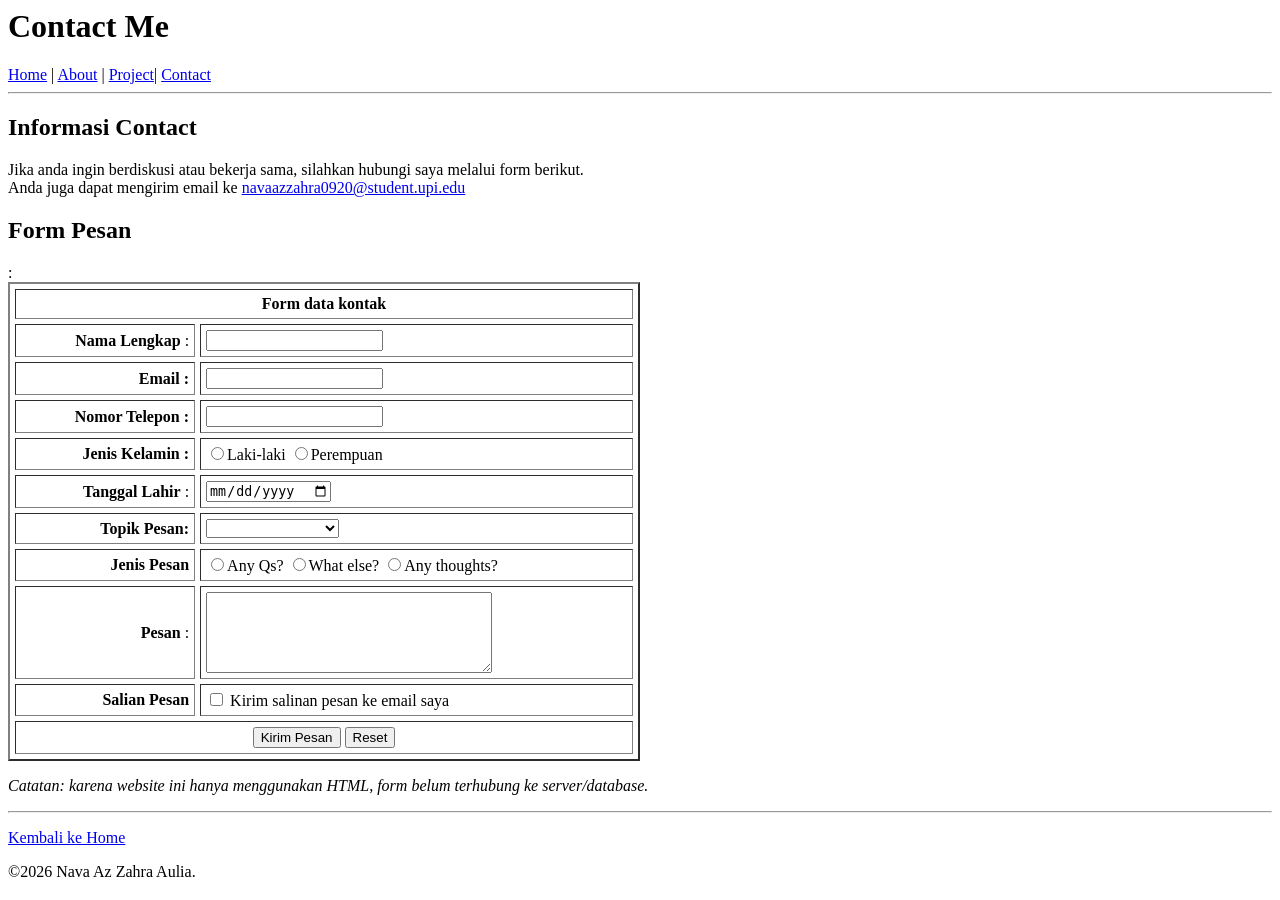
==== contact.html @ e9251f85 "commit pertama kali" ====
<html lang="id">
  <head>
    <meta charset="UTF-8" />
    <title>Personal Website</title>
  </head>
  <body>
    <!-- Konten halaman ditulis di dalam body -->
    <h1>Contact Me</h1>
    <nav>
      <a href="home.html">Home</a> | <a href="about.html">About</a> |
      <a href="project.html">Project</a>| <a href="contact.html">Contact</a>
    </nav>
    <hr />
    <h2>Informasi Contact</h2>
    <p>
      Jika anda ingin berdiskusi atau bekerja sama, silahkan hubungi saya
      melalui form berikut.<br />
      Anda juga dapat mengirim email ke
      <a href="mailto:navaazzahra0920@student.upi.edu"> navaazzahra0920@student.upi.edu</a>
    </p>
    <h2>Form Pesan</h2>
    <form>
      <table border="2" cellspacing="5" cellpadding="5" width="50%">
        <tr>
          <td class="label" colspan="2" align="center">
            <b>Form data kontak</b>
          </td>
        </tr>
        <tr>
          <td class="label" align="right"><b>Nama Lengkap</b> :</td>
          <td class="input"><input type="text" name="nama" /></td>
        </tr>
        <tr>
          <td class="label" align="right"><b>Email :</b></td>
          <td class="input"><input type="email" name="Email" /></td>
        </tr>
        <tr>
          <td class="label" align="right"><b>Nomor Telepon :</b></td>
          <td class="input"><input type="tel" name="Nomor Telepon" /></td>
        </tr>
        <tr>
          <td class="label" align="right"><b> Jenis Kelamin :</b></td>
          <td>
            <input type="radio" name="jk" value="L" />Laki-laki
            <input type="radio" name="jk" value="P" />Perempuan
          </td>
        </tr>
        <tr>
          <td class="label" align="right"><b>Tanggal Lahir</b> :</td>
          <td class="input"><input type="date" name="tanggal_lahir" /></td>
        </tr>
        <tr>
          <td class="label" align="right"><b>Topik Pesan:</b></td>
          <td>
            <select name="Topik Pesan">
              <option></option>
              <option value="Wanna study?">Wanna study?</option>
              <option value="Let's make moves">Let's make moves</option>
              <option value="Wanna get closer?">Wanna get closer?</option>
            </select>
          </td>
        </tr>
        <tr>
          <td class="label" align="right"><b> Jenis Pesan</b></td>
          <td>
            <input type="radio" name="jp" value="Any Qs?" />Any Qs?
            <input type="radio" name="jp" value="What else?" />What else?
            <input type="radio" name="jp" value="Any thoughts?" />Any thoughts?
          </td>
        </tr>
        <tr>
          <td class="label" align="right"><b>Pesan</b> :</td>
          <td class="textarea">
            <textarea name="Pesan" rows="5" cols="33"></textarea>
          </td>
        </tr>
        <tr>
          <td class="label" align="right"> <b>Salian Pesan</b></td> :</td>
          <td>
            <input type="checkbox" id="salinan" name="Salinan" />
            <label for="salinan"> Kirim salinan pesan ke email saya </label>
          </td>
        </tr>
        <tr>
          <td colspan="2" style="text-align: center">
            <input type="submit" value="Kirim Pesan" />
            <input type="reset" value="Reset" />
          </td>
        </tr>
      </table>
    </form>
    <p>
      <i
        >Catatan: karena website ini hanya menggunakan HTML, form belum
        terhubung ke server/database.</i
      >
    </p>
    <hr />
    <p>
      <a href="home.html"> Kembali ke Home</a>
    </p>
    <p>©2026 Nava Az Zahra Aulia.</p>
  </body>
</html>
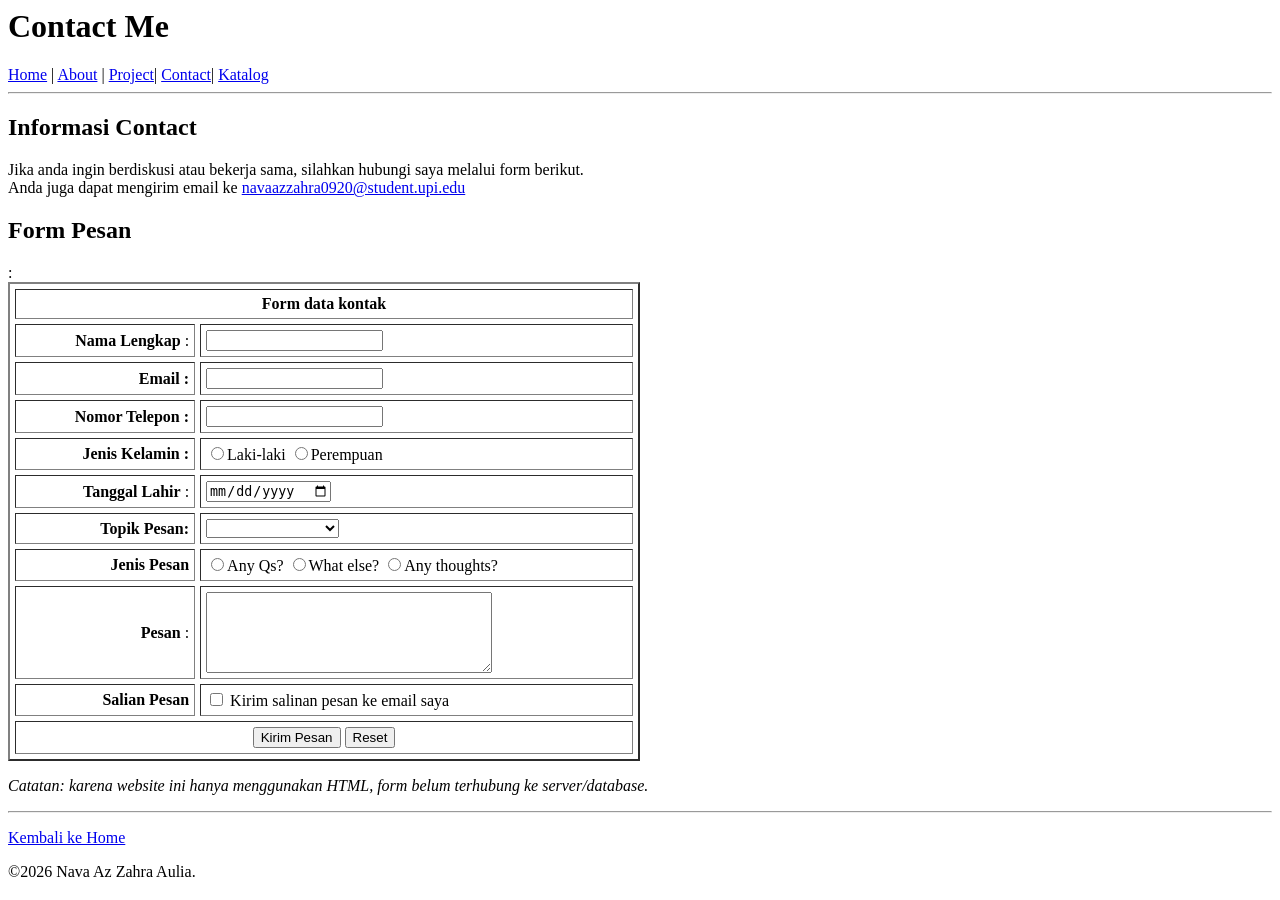
==== commit b4a98060: "membuat tab katalog" ====
--- a/contact.html
+++ b/contact.html
@@ -8,7 +8,8 @@
     <h1>Contact Me</h1>
     <nav>
       <a href="home.html">Home</a> | <a href="about.html">About</a> |
-      <a href="project.html">Project</a>| <a href="contact.html">Contact</a>
+      <a href="project.html">Project</a>| <a href="contact.html">Contact</a>|
+      <a href="katalog.html">Katalog</a>
     </nav>
     <hr />
     <h2>Informasi Contact</h2>
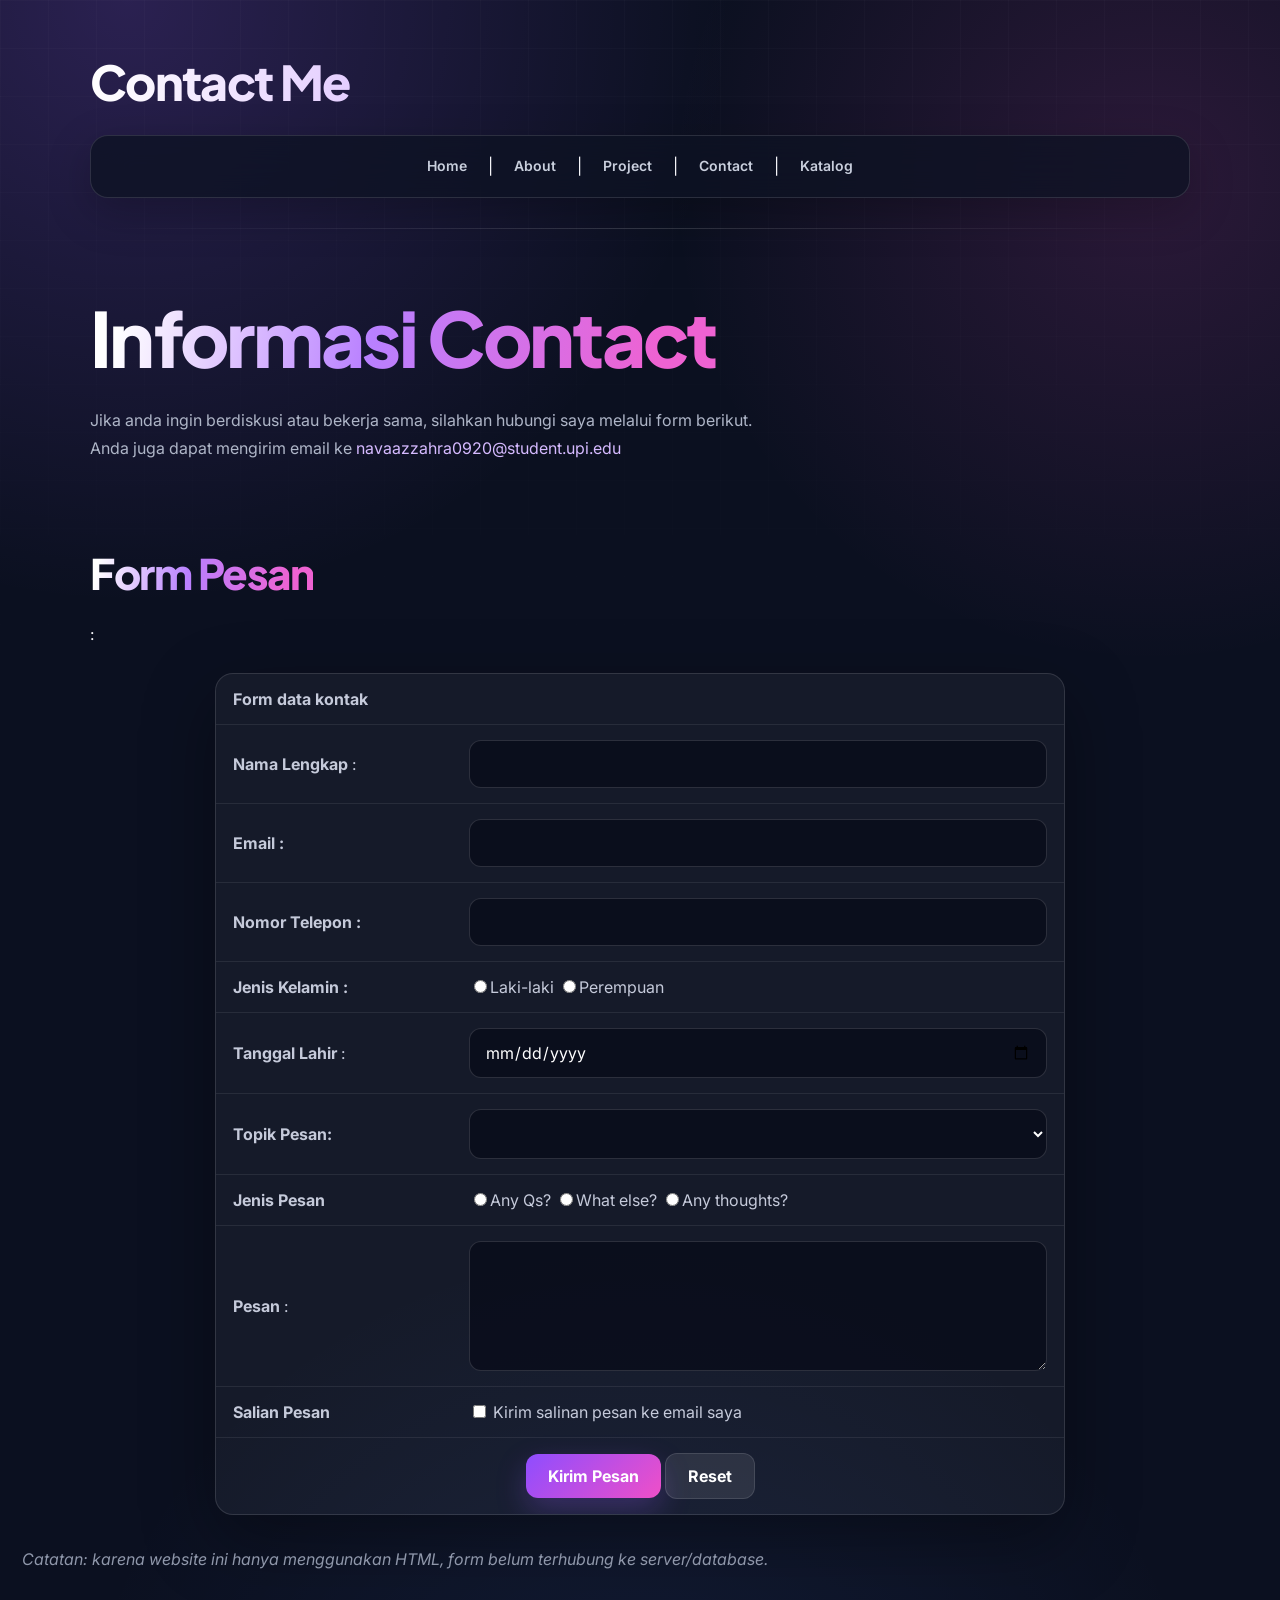
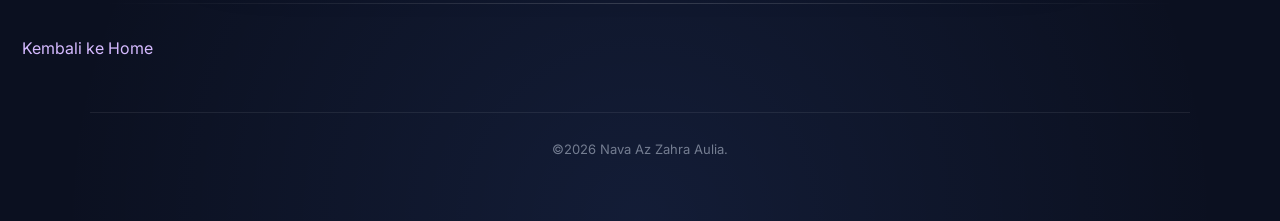
==== commit 16184fbb: "Update tambah style css" ====
--- a/contact.html
+++ b/contact.html
@@ -2,12 +2,14 @@
   <head>
     <meta charset="UTF-8" />
     <title>Personal Website</title>
+    <!-- Menggubungkan file HTML dengan file CSS eksternal -->
+     <link rel="stylesheet" href="style.css"
   </head>
   <body>
     <!-- Konten halaman ditulis di dalam body -->
     <h1>Contact Me</h1>
     <nav>
-      <a href="home.html">Home</a> | <a href="about.html">About</a> |
+      <a href="index.html">Home</a> | <a href="about.html">About</a> |
       <a href="project.html">Project</a>| <a href="contact.html">Contact</a>|
       <a href="katalog.html">Katalog</a>
     </nav>
--- a/style.css
+++ b/style.css
@@ -0,0 +1,1016 @@
+/* =========================================================
+   MODERN PORTFOLIO CSS
+   Untuk:
+   home.html
+   about.html
+   project.html
+   contact.html
+   katalog.html
+   ========================================================= */
+
+
+/* =========================================================
+   GOOGLE FONT
+   ========================================================= */
+
+@import url('https://fonts.googleapis.com/css2?family=Inter:wght@400;500;600;700;800&family=Plus+Jakarta+Sans:wght@500;600;700;800&display=swap');
+
+
+/* =========================================================
+   VARIABEL WARNA
+   ========================================================= */
+
+:root {
+    --bg: #0b1020;
+    --bg-soft: #11182c;
+
+    --card: rgba(255, 255, 255, 0.065);
+    --card-hover: rgba(255, 255, 255, 0.095);
+
+    --border: rgba(255, 255, 255, 0.12);
+
+    --text: #f7f7fb;
+    --muted: #aeb5c7;
+
+    --purple: #9b5cff;
+    --pink: #f04fcf;
+    --blue: #5b8cff;
+    --green: #50d890;
+
+    --shadow: 0 24px 70px rgba(0, 0, 0, 0.35);
+
+    --radius: 24px;
+}
+
+
+/* =========================================================
+   RESET
+   ========================================================= */
+
+* {
+    box-sizing: border-box;
+}
+
+html {
+    scroll-behavior: smooth;
+}
+
+body {
+    margin: 0;
+    min-height: 100vh;
+
+    color: var(--text);
+
+    background:
+        radial-gradient(
+            circle at 10% 0%,
+            rgba(155, 92, 255, 0.22),
+            transparent 28%
+        ),
+        radial-gradient(
+            circle at 90% 10%,
+            rgba(240, 79, 207, 0.14),
+            transparent 24%
+        ),
+        radial-gradient(
+            circle at 50% 100%,
+            rgba(91, 140, 255, 0.10),
+            transparent 30%
+        ),
+        var(--bg);
+
+    font-family: "Inter", Arial, sans-serif;
+
+    line-height: 1.75;
+
+    padding: 0 22px 60px;
+}
+
+
+/* =========================================================
+   BACKGROUND GRID
+   ========================================================= */
+
+body::before {
+    content: "";
+
+    position: fixed;
+
+    inset: 0;
+
+    pointer-events: none;
+
+    background-image:
+        linear-gradient(
+            rgba(255, 255, 255, 0.018) 1px,
+            transparent 1px
+        ),
+        linear-gradient(
+            90deg,
+            rgba(255, 255, 255, 0.018) 1px,
+            transparent 1px
+        );
+
+    background-size: 48px 48px;
+
+    mask-image: linear-gradient(
+        to bottom,
+        black,
+        transparent 85%
+    );
+
+    z-index: -1;
+}
+
+
+/* =========================================================
+   TYPOGRAPHY
+   ========================================================= */
+
+h1,
+h2,
+h3,
+h4 {
+    font-family: "Plus Jakarta Sans", Arial, sans-serif;
+
+    line-height: 1.15;
+
+    letter-spacing: -0.035em;
+}
+
+h1,
+h2,
+h3,
+p,
+ul,
+ol,
+table,
+form {
+    max-width: 1100px;
+}
+
+p {
+    color: var(--muted);
+
+    font-size: 16px;
+}
+
+a {
+    color: #d5baff;
+
+    text-decoration: none;
+
+    transition: 0.25s ease;
+}
+
+a:hover {
+    color: #ffffff;
+}
+
+
+/* =========================================================
+   JUDUL WEBSITE
+   ========================================================= */
+
+body > h1:first-child {
+    max-width: 1100px;
+
+    margin: 0 auto;
+
+    padding: 54px 0 8px;
+
+    font-size: clamp(
+        30px,
+        5vw,
+        48px
+    );
+
+    font-weight: 800;
+
+    background:
+        linear-gradient(
+            90deg,
+            #ffffff 0%,
+            #c89cff 48%,
+            #f36bd5 100%
+        );
+
+    -webkit-background-clip: text;
+    background-clip: text;
+
+    color: transparent;
+}
+
+
+/* =========================================================
+   SUBTITLE
+   ========================================================= */
+
+body > p:first-of-type {
+    max-width: 1100px;
+
+    margin: 0 auto 22px;
+
+    color: var(--muted);
+}
+
+
+/* =========================================================
+   NAVBAR
+   ========================================================= */
+
+nav {
+    position: sticky;
+
+    top: 14px;
+
+    z-index: 100;
+
+    max-width: 1100px;
+
+    margin: 18px auto 30px;
+
+    padding: 8px;
+
+    display: flex;
+
+    justify-content: center;
+
+    align-items: center;
+
+    gap: 4px;
+
+    flex-wrap: wrap;
+
+    background:
+        rgba(13, 18, 35, 0.78);
+
+    border:
+        1px solid var(--border);
+
+    border-radius: 18px;
+
+    box-shadow:
+        0 14px 45px rgba(0, 0, 0, 0.24);
+
+    backdrop-filter: blur(18px);
+
+    -webkit-backdrop-filter: blur(18px);
+}
+
+
+/* LINK NAVBAR */
+
+nav a {
+    display: inline-block;
+
+    padding: 10px 17px;
+
+    border-radius: 12px;
+
+    color: #c9cfdd;
+
+    font-weight: 600;
+
+    font-size: 14px;
+}
+
+
+/* HOVER NAVBAR */
+
+nav a:hover {
+    color: #ffffff;
+
+    background:
+        linear-gradient(
+            135deg,
+            rgba(155, 92, 255, 0.24),
+            rgba(240, 79, 207, 0.18)
+        );
+
+    transform: translateY(-1px);
+}
+
+
+/* =========================================================
+   GARIS
+   ========================================================= */
+
+hr {
+    max-width: 1100px;
+
+    margin: 30px auto;
+
+    border: 0;
+
+    height: 1px;
+
+    background:
+        linear-gradient(
+            90deg,
+            transparent,
+            rgba(255, 255, 255, 0.16),
+            transparent
+        );
+}
+
+
+/* =========================================================
+   HERO / HOME
+   ========================================================= */
+
+body > h2 {
+    max-width: 1100px;
+
+    margin: 70px auto 20px;
+
+    font-size:
+        clamp(
+            42px,
+            7vw,
+            76px
+        );
+
+    font-weight: 800;
+
+    color: #ffffff;
+}
+
+
+/* GRADIENT JUDUL */
+
+body > h2::first-line {
+    background:
+        linear-gradient(
+            100deg,
+            #ffffff 5%,
+            #b980ff 45%,
+            #ee62d2 90%
+        );
+
+    -webkit-background-clip: text;
+
+    background-clip: text;
+
+    color: transparent;
+}
+
+
+/* =========================================================
+   FOTO PROFIL
+   ========================================================= */
+
+body > img {
+    display: block;
+
+    width: min(260px, 80vw);
+
+    height: 260px;
+
+    object-fit: cover;
+
+    margin: 30px auto 35px;
+
+    border-radius: 50%;
+
+    border:
+        5px solid rgba(255, 255, 255, 0.13);
+
+    box-shadow:
+        0 0 0 10px rgba(155, 92, 255, 0.07),
+        0 30px 80px rgba(0, 0, 0, 0.45);
+}
+
+
+/* =========================================================
+   PARAGRAF HERO
+   ========================================================= */
+
+body > img + p,
+body > img ~ p {
+    max-width: 850px;
+
+    margin-left: auto;
+
+    margin-right: auto;
+
+    font-size: 18px;
+
+    line-height: 1.9;
+}
+
+
+/* =========================================================
+   SUB JUDUL
+   ========================================================= */
+
+body > h3 {
+    max-width: 1100px;
+
+    margin: 55px auto 18px;
+
+    font-size: 25px;
+}
+
+
+/* =========================================================
+   LIST
+   ========================================================= */
+
+body > ul,
+body > ol {
+    max-width: 1100px;
+
+    margin-left: auto;
+
+    margin-right: auto;
+}
+
+ul,
+ol {
+    color: var(--muted);
+
+    padding: 0 0 0 22px;
+}
+
+li {
+    margin: 8px 0;
+}
+
+li::marker {
+    color: var(--purple);
+}
+
+strong {
+    color: #ffffff;
+}
+
+i {
+    color: #8f97aa;
+}
+
+
+/* =========================================================
+   SECTION HEADING
+   ========================================================= */
+
+body > h2:not(:first-of-type) {
+    max-width: 1100px;
+
+    margin-top: 70px;
+
+    padding-top: 10px;
+
+    font-size:
+        clamp(
+            28px,
+            4vw,
+            42px
+        );
+}
+
+
+/* =========================================================
+   TABLE
+   ========================================================= */
+
+table {
+    width: min(100%, 1100px);
+
+    margin: 25px auto;
+
+    border-collapse: separate;
+
+    border-spacing: 0;
+
+    overflow: hidden;
+
+    border:
+        1px solid var(--border);
+
+    border-radius: 18px;
+
+    background:
+        rgba(255, 255, 255, 0.045);
+
+    box-shadow: var(--shadow);
+}
+
+
+/* TABLE HEADER + DATA */
+
+th,
+td {
+    padding: 15px 17px;
+
+    border: 0 !important;
+
+    border-bottom:
+        1px solid
+        rgba(255, 255, 255, 0.08)
+        !important;
+
+    text-align: left;
+}
+
+
+/* TABLE HEADER */
+
+th {
+    color: #ffffff;
+
+    background:
+        linear-gradient(
+            135deg,
+            rgba(155, 92, 255, 0.22),
+            rgba(240, 79, 207, 0.12)
+        );
+
+    font-weight: 700;
+}
+
+
+/* TABLE DATA */
+
+td {
+    color: #c5cada;
+}
+
+
+/* ROW TERAKHIR */
+
+tr:last-child td {
+    border-bottom: 0 !important;
+}
+
+
+/* TABLE HOVER */
+
+tr:hover td {
+    background:
+        rgba(255, 255, 255, 0.025);
+}
+
+
+/* =========================================================
+   PROJECT PAGE
+   ========================================================= */
+
+img[alt="tampilan"] {
+    width: 31.5%;
+
+    height: 230px;
+
+    object-fit: cover;
+
+    margin: 12px 0.55%;
+
+    border-radius: 20px;
+
+    border:
+        1px solid var(--border);
+
+    box-shadow:
+        0 20px 50px rgba(0, 0, 0, 0.3);
+
+    transition:
+        transform 0.3s ease,
+        box-shadow 0.3s ease;
+}
+
+
+/* PROJECT IMAGE HOVER */
+
+img[alt="tampilan"]:hover {
+    transform:
+        translateY(-8px)
+        scale(1.015);
+
+    box-shadow:
+        0 30px 65px rgba(0, 0, 0, 0.42);
+}
+
+
+/* =========================================================
+   LINK PROJECT
+   ========================================================= */
+
+body a[href*="vercel.app"],
+body a[href*="github.com"] {
+    display: inline-block;
+
+    margin-top: 4px;
+
+    padding: 9px 16px;
+
+    border-radius: 10px;
+
+    color: #ffffff;
+
+    font-weight: 600;
+
+    background:
+        linear-gradient(
+            135deg,
+            rgba(155, 92, 255, 0.9),
+            rgba(240, 79, 207, 0.82)
+        );
+
+    box-shadow:
+        0 12px 30px
+        rgba(155, 92, 255, 0.18);
+}
+
+
+/* PROJECT LINK HOVER */
+
+body a[href*="vercel.app"]:hover,
+body a[href*="github.com"]:hover {
+    transform: translateY(-2px);
+
+    box-shadow:
+        0 17px 38px
+        rgba(155, 92, 255, 0.28);
+}
+
+
+/* =========================================================
+   CONTACT FORM
+   ========================================================= */
+
+form {
+    width: 100%;
+
+    margin: 30px auto;
+}
+
+
+/* FORM TABLE */
+
+form table {
+    width: 100% !important;
+
+    max-width: 850px;
+}
+
+
+/* =========================================================
+   INPUT
+   ========================================================= */
+
+form input[type="text"],
+form input[type="email"],
+form input[type="tel"],
+form input[type="date"],
+form select,
+form textarea {
+    width: 100%;
+
+    padding: 13px 15px;
+
+    color: #ffffff;
+
+    background:
+        rgba(7, 11, 24, 0.72);
+
+    border:
+        1px solid
+        rgba(255, 255, 255, 0.14);
+
+    border-radius: 12px;
+
+    outline: none;
+
+    font: inherit;
+
+    transition: 0.25s ease;
+}
+
+
+/* TEXTAREA */
+
+form textarea {
+    resize: vertical;
+
+    min-height: 130px;
+}
+
+
+/* FOCUS INPUT */
+
+form input:focus,
+form select:focus,
+form textarea:focus {
+    border-color:
+        rgba(185, 128, 255, 0.8);
+
+    box-shadow:
+        0 0 0 4px
+        rgba(155, 92, 255, 0.12);
+}
+
+
+/* RADIO + CHECKBOX */
+
+form input[type="radio"],
+form input[type="checkbox"] {
+    accent-color: var(--purple);
+}
+
+
+/* =========================================================
+   BUTTON
+   ========================================================= */
+
+form input[type="submit"],
+form input[type="reset"] {
+    padding: 12px 22px;
+
+    border: 0;
+
+    border-radius: 12px;
+
+    color: #ffffff;
+
+    font: inherit;
+
+    font-weight: 700;
+
+    cursor: pointer;
+
+    transition: 0.25s ease;
+}
+
+
+/* SUBMIT */
+
+form input[type="submit"] {
+    background:
+        linear-gradient(
+            135deg,
+            #8e4dff,
+            #ef4fc8
+        );
+
+    box-shadow:
+        0 12px 30px
+        rgba(155, 92, 255, 0.25);
+}
+
+
+/* RESET */
+
+form input[type="reset"] {
+    background:
+        rgba(255, 255, 255, 0.09);
+
+    border:
+        1px solid var(--border);
+}
+
+
+/* BUTTON HOVER */
+
+form input[type="submit"]:hover,
+form input[type="reset"]:hover {
+    transform:
+        translateY(-2px);
+}
+
+
+/* =========================================================
+   KATALOG
+   ========================================================= */
+
+body img[src*="true beauty"] {
+    width: 100px;
+
+    height: 145px;
+
+    object-fit: cover;
+
+    border-radius: 12px;
+
+    border:
+        1px solid var(--border);
+
+    box-shadow:
+        0 10px 30px rgba(0, 0, 0, 0.3);
+}
+
+
+/* =========================================================
+   FOOTER
+   ========================================================= */
+
+body > p:last-child {
+    max-width: 1100px;
+
+    margin: 50px auto 0;
+
+    padding-top: 25px;
+
+    border-top:
+        1px solid
+        rgba(255, 255, 255, 0.08);
+
+    text-align: center;
+
+    color: #747d91;
+
+    font-size: 13px;
+}
+
+
+/* =========================================================
+   RESPONSIVE TABLET
+   ========================================================= */
+
+@media (max-width: 800px) {
+
+    body {
+        padding:
+            0 16px 45px;
+    }
+
+
+    /* NAVBAR */
+
+    nav {
+        top: 8px;
+    }
+
+
+    nav a {
+        padding:
+            9px 12px;
+
+        font-size: 13px;
+    }
+
+
+    /* HERO */
+
+    body > h2 {
+        margin-top: 48px;
+    }
+
+
+    /* PROJECT */
+
+    img[alt="tampilan"] {
+        width: 100%;
+
+        height: 260px;
+
+        margin:
+            10px 0;
+    }
+
+
+    /* TABLE */
+
+    th,
+    td {
+        padding: 12px;
+
+        font-size: 14px;
+    }
+}
+
+
+/* =========================================================
+   RESPONSIVE HP
+   ========================================================= */
+
+@media (max-width: 560px) {
+
+    body {
+        padding:
+            0 12px 35px;
+    }
+
+
+    /* TITLE */
+
+    body > h1:first-child {
+        padding-top: 30px;
+
+        font-size: 30px;
+    }
+
+
+    /* SUBTITLE */
+
+    body > p:first-of-type {
+        font-size: 14px;
+    }
+
+
+    /* NAVBAR */
+
+    nav {
+        margin-top: 15px;
+
+        border-radius: 16px;
+    }
+
+
+    nav a {
+        padding:
+            8px 10px;
+
+        font-size: 12px;
+    }
+
+
+    /* HERO */
+
+    body > h2 {
+        font-size: 39px;
+
+        margin-top: 40px;
+    }
+
+
+    body > h3 {
+        font-size: 22px;
+    }
+
+
+    p {
+        font-size: 15px;
+    }
+
+
+    /* FOTO */
+
+    body > img {
+        width: 210px;
+
+        height: 210px;
+    }
+
+
+    /* TABLE MOBILE */
+
+    table {
+        display: block;
+
+        overflow-x: auto;
+
+        white-space: nowrap;
+    }
+
+
+    form table {
+        white-space: normal;
+    }
+
+
+    form td {
+        min-width: 130px;
+    }
+
+
+    /* PROJECT */
+
+    img[alt="tampilan"] {
+        height: 220px;
+    }
+}
+
+
+/* =========================================================
+   SELECTION
+   ========================================================= */
+
+::selection {
+    color: #ffffff;
+
+    background:
+        rgba(155, 92, 255, 0.55);
+}
+
+
+/* =========================================================
+   SCROLLBAR
+   ========================================================= */
+
+::-webkit-scrollbar {
+    width: 9px;
+}
+
+::-webkit-scrollbar-track {
+    background: #080c18;
+}
+
+::-webkit-scrollbar-thumb {
+    background:
+        linear-gradient(
+            #8e4dff,
+            #ef4fc8
+        );
+
+    border-radius: 20px;
+}
